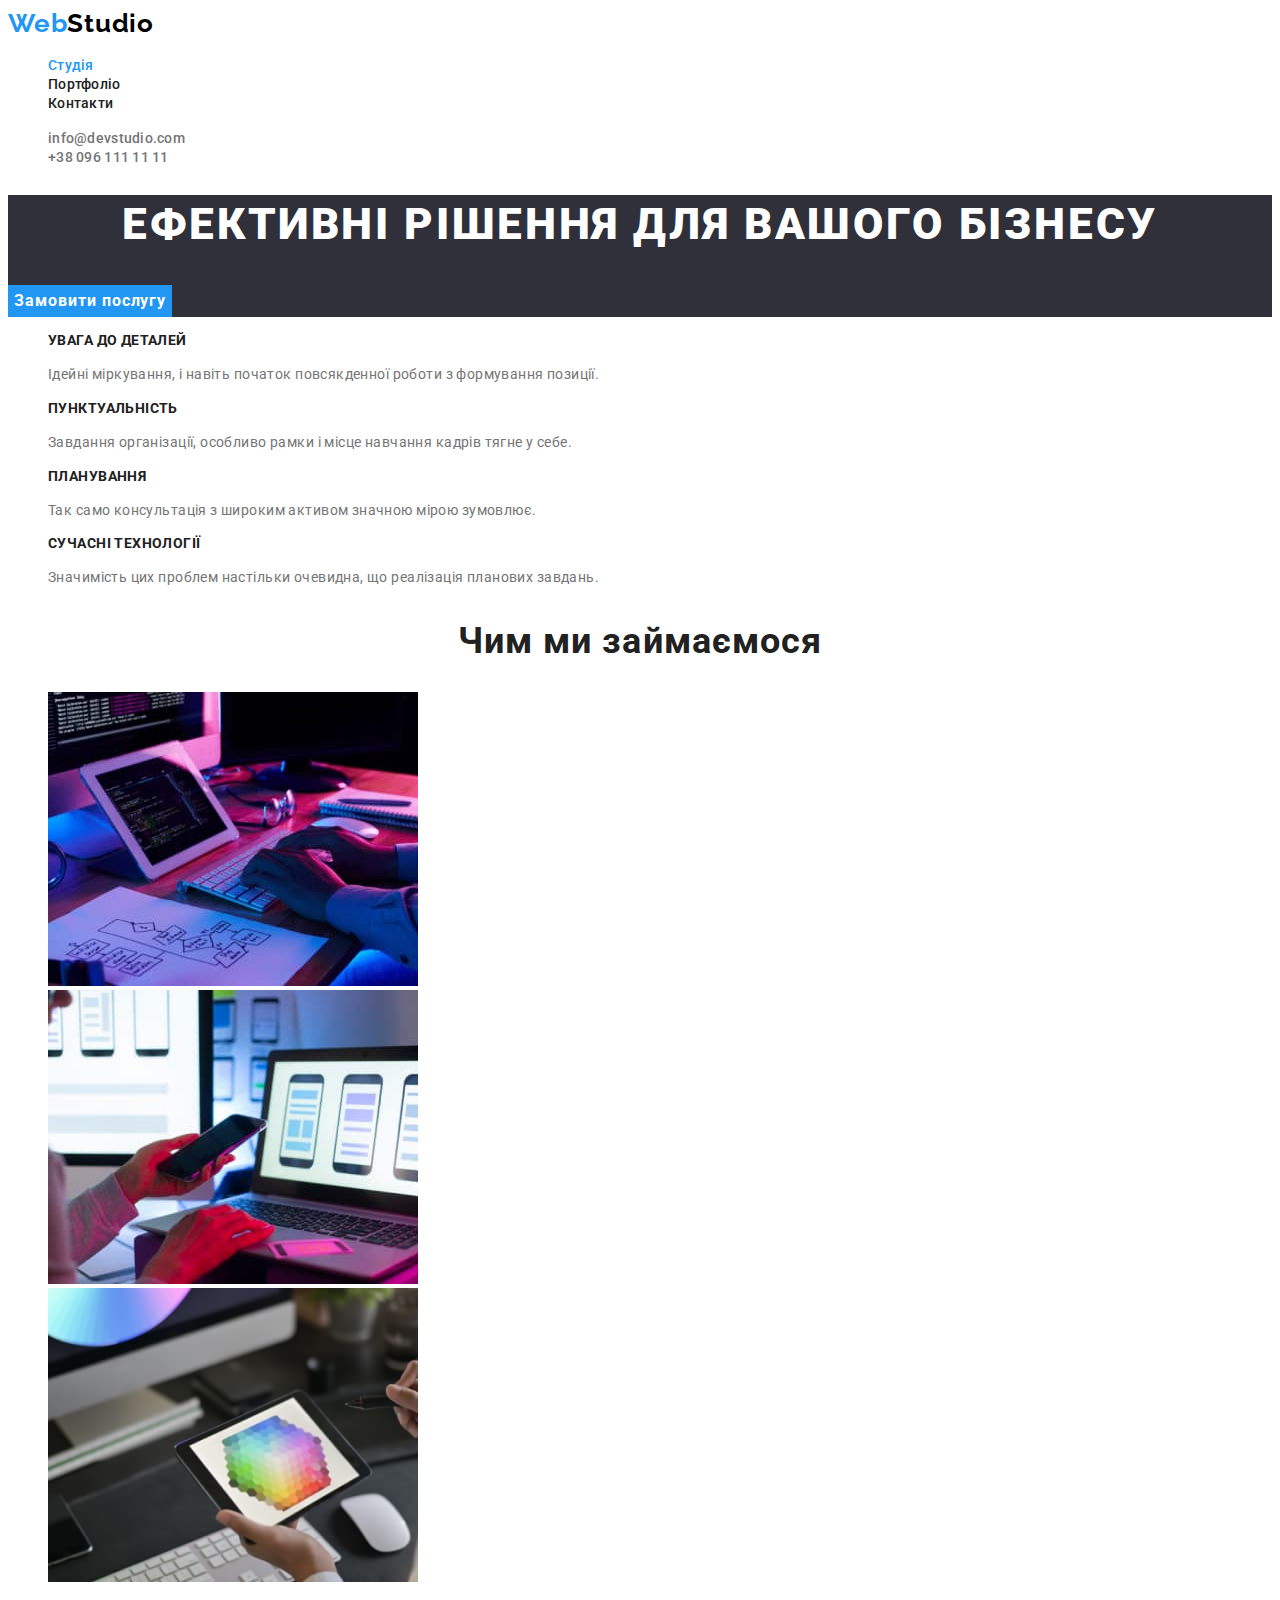
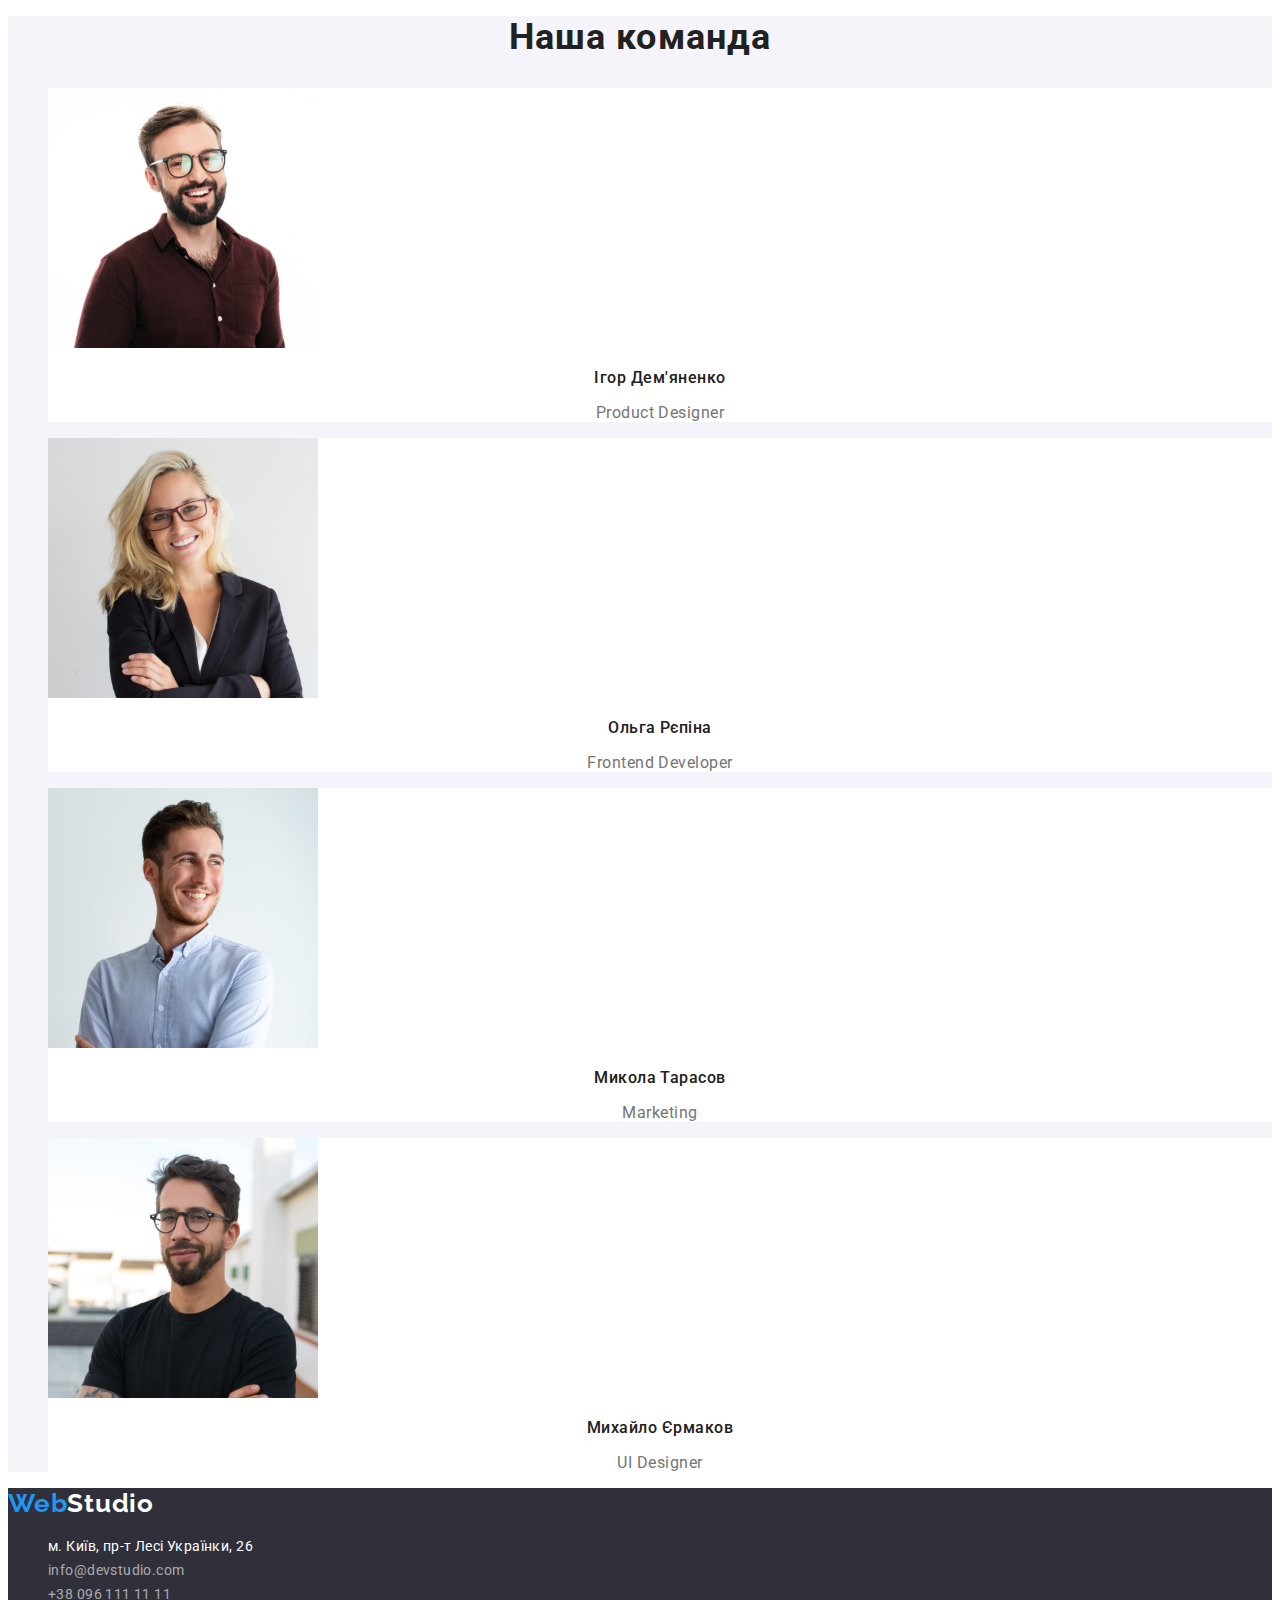
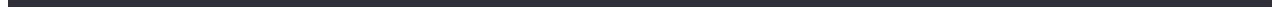
==== index.html @ 20805ba6 "Initial commit" ====
<!DOCTYPE html>
<html lang="uk">
  <head>
    <meta charset="UTF-8" />
    <meta http-equiv="X-UA-Compatible" content="IE=edge" />
    <meta name="viewport" content="width=device-width, initial-scale=1.0" />
    <title>WebStudio Головна</title>
    <link rel="preconnect" href="https://fonts.googleapis.com">
    <link rel="preconnect" href="https://fonts.gstatic.com" crossorigin>
    <link href="https://fonts.googleapis.com/css2?family=Raleway:wght@700&family=Roboto:wght@400;500;700;900&display=swap" rel="stylesheet">
    <link rel="stylesheet" href="./css/styles.css" />
  </head>

  <body class="body">
    <header>
      <nav>
        <a href="./index.html" class="logo"> Web<span class="logo-span">Studio</span> </a>

        <ul class="header-nav">
          <li ><a class="current" href="./index.html" >Студія</a></li>
          <li><a href="./portfolio.html" >Портфоліо</a></li>
          <li><a href="#" >Контакти</a></li>
        </ul>
      </nav>

      <ul class="header-contacts">
        <li><a href="mailto:info@devstudio.com">info@devstudio.com</a></li>
        <li><a href="tel:+380961111111">+38 096 111 11 11</a></li>
      </ul>
    </header>

    <main>
      <section class="hero">
        <h1 class="hero-title">Ефективні рішення для вашого бізнесу</h1>
        <button type="button" class="hero-button">Замовити послугу</button>
      </section>

      <section>
        <h2 class="visually-hidden" >Наші переваги</h2>
        <ul>
          <li>
            <h3 class="adventages-titles">Увага до деталей</h3>
            <p class="advantages-text">
              Ідейні міркування, і навіть початок повсякденної роботи з
              формування позиції.
            </p>
          </li>
          <li>
            <h3 class="adventages-titles">Пунктуальність</h3>
            <p class="advantages-text">
              Завдання організації, особливо рамки і місце навчання кадрів тягне
              у себе.
            </p>
          </li>
          <li>
            <h3 class="adventages-titles">Планування</h3>
            <p class="advantages-text">
              Так само консультація з широким активом значною мірою зумовлює.
            </p>
          </li>
          <li>
            <h3 class="adventages-titles">Сучасні технології</h3>
            <p class="advantages-text">
              Значимість цих проблем настільки очевидна, що реалізація планових
              завдань.
            </p>
          </li>
        </ul>
      </section>

      <section>
        <h2 class="sections-title">Чим ми займаємося</h2>
        <ul>
          <li>
            <img
              src="./img/box1.jpg"
              alt="Людина працює за комп'ютером"
              width="370"
            />
          </li>
          <li>
            <img
              src="./img/box2.jpg"
              alt="Людина тримає смартфон"
              width="370"
            />
          </li>
          <li>
            <img src="./img/box3.jpg" alt="Людина тримає планшет" width="370" />
          </li>
        </ul>
      </section>

      <section class="our-team">
        <h2 class="sections-title">Наша команда</h2>
        <ul>
          <li class="our-team-items">
            <img src="./img/img(1).jpg" alt="Ігор Дем'яненко" width="270" />
            <h3 class="our-team-names">Ігор Дем'яненко</h3>
            <p class="team-position">Product Designer</p>
          </li>
          <li class="our-team-items">
            <img src="./img/img(2).jpg" alt="Ольга Рєпіна" width="270" />
            <h3 class="our-team-names">Ольга Рєпіна</h3>
            <p class="team-position">Frontend Developer</p>
          </li>
          <li class="our-team-items">
            <img src="./img/img(3).jpg" alt="Микола Тарасов" width="270" />
            <h3 class="our-team-names">Микола Тарасов</h3>
            <p class="team-position">Marketing</p>
          </li>
          <li class="our-team-items">
            <img src="./img/img(4).jpg" alt="Михайло Єрмаков" width="270" />
            <h3 class="our-team-names">Михайло Єрмаков</h3>
            <p class="team-position">UI Designer</p>
          </li>
        </ul>
      </section>
    </main>

    <footer class="footer">
      <a href="./index.html" class="logo"> Web<span class="logo-footer">Studio</span> </a>
      <address>
        <ul>
          <li>
            <a class="adress"
              href="https://goo.gl/maps/CPtrU1FHBa2aNyZL9"
              target="_blank"
              rel="noopener noreferrer nofollow"
              >м. Київ, пр-т Лесі Українки, 26</a
            >
          </li>
          <li><a class="footer-contacts" href="mailto:info@devstudio.com">info@devstudio.com</a></li>
          <li><a class="footer-contacts" href="tel:+380961111111">+38 096 111 11 11</a></li>
        </ul>
      </address>
    </footer>
  </body>
</html>
---- css/styles.css ----
/* home page */

:root {
    --primary-text-color: #212121;
    --secondary-text-color: #757575;
    --light-text-color: #FFFFFF;
    --accent-color: #2196F3; 
    --background-page-color: #FFFFFF;
    --team-background-color: #F5F4FA;
    --footer-contacts-color: #FFFFFF99;
    --portfolio-buttons-bg-color: #F5F4FA;
}

.body {
    color: var(--primary-text-color);
    background-color: var(--background-page-color);
    font-family: 'Roboto', sans-serif;
}

ul {
    list-style: none;
}


/* header */

.logo {
    color: #2196F3;
    text-decoration: none;
    font-family: 'Raleway', sans-serif;
    font-style: normal;
    font-weight: 700;
    font-size: 26px;
    line-height: 1.19;
    letter-spacing: 0.03em;
}

.logo-span {
    color: #000000;
}

.header-nav a {
    color: var(--primary-text-color);
    text-decoration: none;
    font-weight: 500;
    font-size: 14px;
    line-height: 1.14;
    letter-spacing: 0.02em;
}

.header-nav .current {
    color: var(--accent-color)
}

.header-nav a:hover, .header-nav a:focus {
    color: var(--accent-color);
}

.header-contacts a {
    color: var(--secondary-text-color);
    text-decoration: none;
    font-weight: 500;
    font-size: 14px;
    line-height: 1.14;
    letter-spacing: 0.02em;
}

.header-contacts a:hover, .header-contacts a:focus {
    color: var(--accent-color);
}



/* main */

.hero {
background-color: #2F303A;
}

.hero-title {
    color: var(--light-text-color);
    font-weight: 900;
    font-size: 44px;
    line-height: 1.36;
    text-align: center;
    letter-spacing: 0.06em;
    text-transform: uppercase;
}

.hero-button {
    color: var(--light-text-color);
    background-color: var(--accent-color);
    font-family: inherit;
    font-weight: 700;
    font-size: 16px;
    line-height: 1.88;    
    letter-spacing: 0.06em;
    border: none;
    cursor: pointer
}

.visually-hidden {
    position: absolute;
    white-space: nowrap;
    width: 1px;
    height: 1px;
    overflow: hidden;
    border: 0;
    padding: 0;
    clip: rect(0 0 0 0);
    clip-path: inset(50%);
    margin: -1px;
}

.adventages-titles {
    font-weight: 700;
    font-size: 14px;
    line-height: 1.14;
    letter-spacing: 0.03em;
    text-transform: uppercase;
}

.advantages-text {
    color: var(--secondary-text-color);
    font-size: 14px;
    line-height: 1.71;
    letter-spacing: 0.03em;
}

.sections-title {
    font-size: 36px;
    line-height: 1.17;
    text-align: center;
    letter-spacing: 0.03em;
}

.our-team {
    background-color: var(--team-background-color);
}

.our-team-items {
    background: var(--background-page-color);
}

.our-team-names {
    font-weight: 500;
    font-size: 16px;
    line-height: 1.19;
    text-align: center;
    letter-spacing: 0.03em;
}

.team-position {
    color: var(--secondary-text-color);
    font-size: 16px;
    line-height: 1.19;
    text-align: center;
    letter-spacing: 0.03em;
}



/* footer */

.footer {
    background-color: #2F303A;
}

.logo-footer {
    color: #FFFFFF;
}

.adress {
    color: var(--light-text-color);
    text-decoration: none;
    font-style: normal;
    font-size: 14px;
    line-height: 1.71;
    letter-spacing: 0.03em;
}

.adress:hover, .adress:focus {
    color: var(--accent-color);
}

.footer-contacts {
    color: var(--footer-contacts-color);
    text-decoration: none;
    font-style: normal;
    font-size: 14px;
    line-height: 1.71;
    letter-spacing: 0.03em;
}

.footer-contacts:hover, .footer-contacts:focus {
    color: var(--accent-color);
}


/* portfolio page */

.portfolio-buttons {
    background-color: var(--portfolio-buttons-bg-color);
    color: var(--primary-text-color);
    font-family: inherit; 
    font-style: normal;
    font-weight: 500;
    font-size: 16px;
    line-height: 1.63;
    letter-spacing: 0.03em;
    border: none;
    cursor: pointer
}

.portfolio-buttons:hover {
    background-color: var(--accent-color);
    color: var(--light-text-color);
}


.portfolio-examples-title {
    font-size: 18px;
    line-height: 2;
    letter-spacing: 0.06em;
}

.portfolio-examples-text {
    color: var(--secondary-text-color);
    font-size: 16px;
    line-height: 1.88;
    letter-spacing: 0.03em;
}
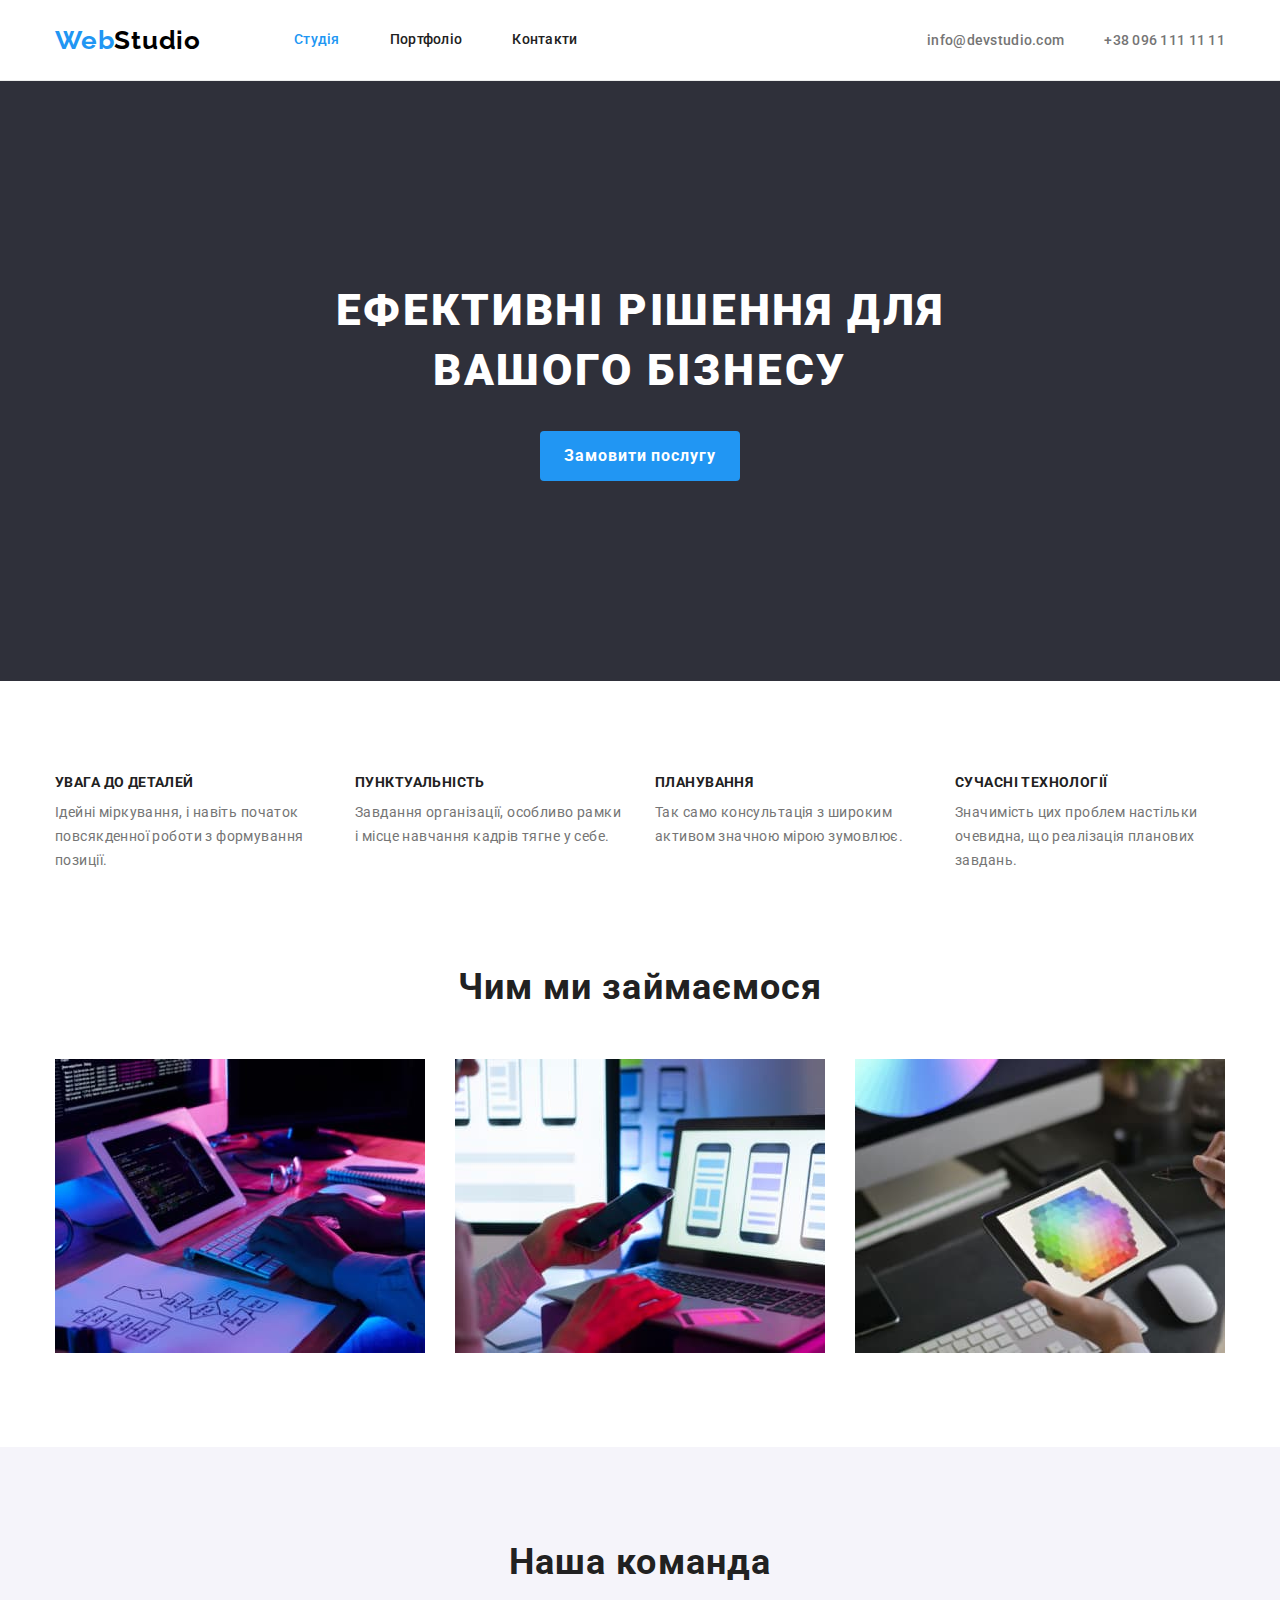
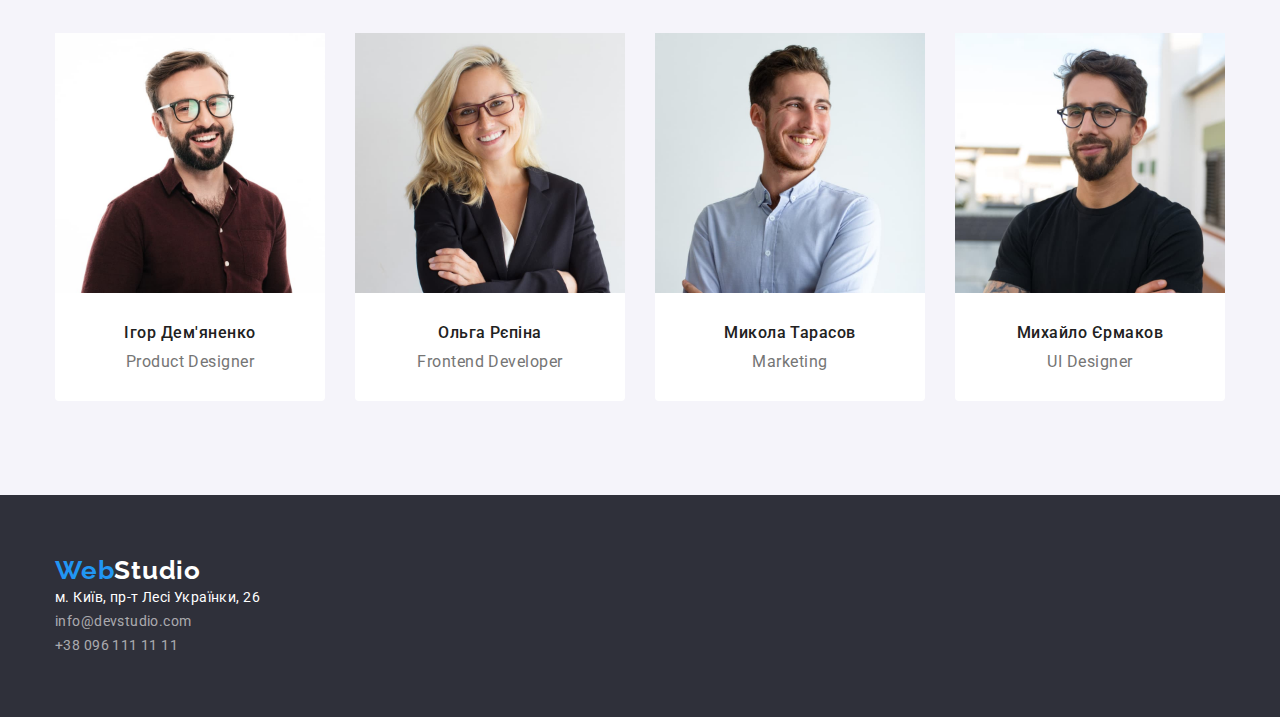
==== commit 7054935f: "Додає стилі ДЗ-3" ====
--- a/index.html
+++ b/index.html
@@ -8,57 +8,63 @@
     <link rel="preconnect" href="https://fonts.googleapis.com">
     <link rel="preconnect" href="https://fonts.gstatic.com" crossorigin>
     <link href="https://fonts.googleapis.com/css2?family=Raleway:wght@700&family=Roboto:wght@400;500;700;900&display=swap" rel="stylesheet">
+    <link rel="stylesheet" href="https://cdnjs.cloudflare.com/ajax/libs/modern-normalize/1.1.0/modern-normalize.min.css">
     <link rel="stylesheet" href="./css/styles.css" />
   </head>
 
   <body class="body">
-    <header>
-      <nav>
-        <a href="./index.html" class="logo"> Web<span class="logo-span">Studio</span> </a>
+    <header class="header">
+      <div class="container header-list">
+        <nav class="main-nav">
+          <a href="./index.html" class="logo"> Web<span class="logo-span">Studio</span> </a>
 
-        <ul class="header-nav">
-          <li ><a class="current" href="./index.html" >Студія</a></li>
-          <li><a href="./portfolio.html" >Портфоліо</a></li>
-          <li><a href="#" >Контакти</a></li>
+          <ul class="header-nav">
+            <li class="header-nav-items"><a class="header-nav-link current" href="./index.html" >Студія</a></li>
+            <li class="header-nav-items"><a class="header-nav-link " href="./portfolio.html" >Портфоліо</a></li>
+            <li class="header-nav-items"><a class="header-nav-link" href="#" >Контакти</a></li>
+          </ul>
+        </nav>
+
+        <ul class="header-contacts">
+          <li class="header-contacts-items" ><a href="mailto:info@devstudio.com">info@devstudio.com</a></li>
+          <li class="header-contacts-items" ><a href="tel:+380961111111">+38 096 111 11 11</a></li>
         </ul>
-      </nav>
-
-      <ul class="header-contacts">
-        <li><a href="mailto:info@devstudio.com">info@devstudio.com</a></li>
-        <li><a href="tel:+380961111111">+38 096 111 11 11</a></li>
-      </ul>
+      </div>
     </header>
 
     <main>
       <section class="hero">
-        <h1 class="hero-title">Ефективні рішення для вашого бізнесу</h1>
-        <button type="button" class="hero-button">Замовити послугу</button>
+        <div>
+          <h1 class="hero-title">Ефективні рішення для вашого бізнесу</h1>
+          <button type="button" class="hero-button">Замовити послугу</button>
+        </div>
       </section>
 
-      <section>
-        <h2 class="visually-hidden" >Наші переваги</h2>
-        <ul>
-          <li>
+      <section class="section">
+        <div class="container">
+         <h2 class="visually-hidden" >Наші переваги</h2>
+        <ul class="adventages-list">
+          <li class="adventages-items" >
             <h3 class="adventages-titles">Увага до деталей</h3>
             <p class="advantages-text">
               Ідейні міркування, і навіть початок повсякденної роботи з
               формування позиції.
             </p>
           </li>
-          <li>
+          <li class="adventages-items">
             <h3 class="adventages-titles">Пунктуальність</h3>
             <p class="advantages-text">
               Завдання організації, особливо рамки і місце навчання кадрів тягне
               у себе.
             </p>
           </li>
-          <li>
+          <li class="adventages-items" >
             <h3 class="adventages-titles">Планування</h3>
             <p class="advantages-text">
               Так само консультація з широким активом значною мірою зумовлює.
             </p>
           </li>
-          <li>
+          <li class="adventages-items" >
             <h3 class="adventages-titles">Сучасні технології</h3>
             <p class="advantages-text">
               Значимість цих проблем настільки очевидна, що реалізація планових
@@ -66,62 +72,76 @@
             </p>
           </li>
         </ul>
+        </div>
       </section>
 
-      <section>
-        <h2 class="sections-title">Чим ми займаємося</h2>
-        <ul>
-          <li>
+      <section class="our-specialization section">
+        <div class="container">
+         <h2 class="sections-title">Чим ми займаємося</h2>
+        <ul class="specialization-list">
+          <li class="specialization-items">
             <img
               src="./img/box1.jpg"
               alt="Людина працює за комп'ютером"
               width="370"
             />
           </li>
-          <li>
+          <li class="specialization-items">
             <img
               src="./img/box2.jpg"
               alt="Людина тримає смартфон"
               width="370"
             />
           </li>
-          <li>
+          <li class="specialization-items">
             <img src="./img/box3.jpg" alt="Людина тримає планшет" width="370" />
           </li>
         </ul>
+        </div>
       </section>
 
-      <section class="our-team">
-        <h2 class="sections-title">Наша команда</h2>
-        <ul>
+      <section class="our-team section">
+        <div class="container">
+         <h2 class="sections-title">Наша команда</h2>
+        <ul class="our-team-list">
           <li class="our-team-items">
-            <img src="./img/img(1).jpg" alt="Ігор Дем'яненко" width="270" />
-            <h3 class="our-team-names">Ігор Дем'яненко</h3>
-            <p class="team-position">Product Designer</p>
+            <img class="our-team-photo" src="./img/img(1).jpg" alt="Ігор Дем'яненко" width="270" />
+            <div class="our-team-card">
+              <h3 class="our-team-names">Ігор Дем'яненко</h3>
+              <p class="team-position">Product Designer</p>
+            </div>
           </li>
           <li class="our-team-items">
-            <img src="./img/img(2).jpg" alt="Ольга Рєпіна" width="270" />
-            <h3 class="our-team-names">Ольга Рєпіна</h3>
-            <p class="team-position">Frontend Developer</p>
+            <img class="our-team-photo" src="./img/img(2).jpg" alt="Ольга Рєпіна" width="270" />
+            <div class="our-team-card">
+              <h3 class="our-team-names">Ольга Рєпіна</h3>
+              <p class="team-position">Frontend Developer</p>
+            </div>
           </li>
           <li class="our-team-items">
-            <img src="./img/img(3).jpg" alt="Микола Тарасов" width="270" />
-            <h3 class="our-team-names">Микола Тарасов</h3>
-            <p class="team-position">Marketing</p>
+            <img class="our-team-photo" src="./img/img(3).jpg" alt="Микола Тарасов" width="270" />
+            <div class="our-team-card">
+             <h3 class="our-team-names">Микола Тарасов</h3>
+             <p class="team-position">Marketing</p>
+            </div>
           </li>
           <li class="our-team-items">
-            <img src="./img/img(4).jpg" alt="Михайло Єрмаков" width="270" />
-            <h3 class="our-team-names">Михайло Єрмаков</h3>
-            <p class="team-position">UI Designer</p>
+            <img class="our-team-photo" src="./img/img(4).jpg" alt="Михайло Єрмаков" width="270" />
+            <div class="our-team-card">
+             <h3 class="our-team-names">Михайло Єрмаков</h3>
+             <p class="team-position">UI Designer</p>
+            </div>
           </li>
         </ul>
+        </div>
       </section>
     </main>
 
     <footer class="footer">
-      <a href="./index.html" class="logo"> Web<span class="logo-footer">Studio</span> </a>
-      <address>
-        <ul>
+      <div class="container">
+       <a href="./index.html" class="logo"> Web<span class="logo-footer">Studio</span> </a>
+       <address>
+        <ul class="footer-adress-list">
           <li>
             <a class="adress"
               href="https://goo.gl/maps/CPtrU1FHBa2aNyZL9"
@@ -133,7 +153,8 @@
           <li><a class="footer-contacts" href="mailto:info@devstudio.com">info@devstudio.com</a></li>
           <li><a class="footer-contacts" href="tel:+380961111111">+38 096 111 11 11</a></li>
         </ul>
-      </address>
+       </address>
+      </div>
     </footer>
   </body>
 </html>
--- a/css/styles.css
+++ b/css/styles.css
@@ -22,10 +22,42 @@
     list-style: none;
 }
 
+img {
+    display: block;
+    max-width: 100%;
+    height: auto;
+}
+
+.container {
+    width: 1200px;
+    margin: 0 auto;
+    
+    padding-left: 15px;
+    padding-right: 15px;
+}
+
 
 /* header */
 
+.header {
+    border-bottom-width: 1px;
+    border-bottom-style: solid;
+    border-bottom-color:#ECECEC;
+}
+
+.header-list {
+    display: flex;
+    align-items: center;
+}
+
+.main-nav {
+    display: flex;
+    align-items: center;
+}
+
 .logo {
+    margin-right: 93px;
+    
     color: #2196F3;
     text-decoration: none;
     font-family: 'Raleway', sans-serif;
@@ -40,6 +72,26 @@
     color: #000000;
 }
 
+.header-nav {
+    display: flex;
+    margin: 0px;
+    padding: 0px;
+}
+
+.header-nav-items {
+    margin-right: 50px;
+}
+
+.header-nav-items:last-child {
+    margin-right: 0px;
+}
+
+.header-nav-link {
+    display: block;
+    padding-top: 32px;
+    padding-bottom: 32px;
+}
+
 .header-nav a {
     color: var(--primary-text-color);
     text-decoration: none;
@@ -57,6 +109,20 @@
     color: var(--accent-color);
 }
 
+.header-contacts {
+    display: flex;
+    margin: 0px 0px 0px auto;
+    padding: 0px;
+}
+
+.header-contacts-items {
+    margin-right: 40px;
+}
+
+.header-contacts-items:last-child {
+    margin-right: 0px;
+}
+
 .header-contacts a {
     color: var(--secondary-text-color);
     text-decoration: none;
@@ -75,20 +141,32 @@
 /* main */
 
 .hero {
-background-color: #2F303A;
+   background-color: #2F303A;
+   padding-top: 200px;
+   padding-bottom: 200px;
+   text-align: center;
 }
 
 .hero-title {
+    margin-top: 0px;
+    margin-right: auto;
+    margin-left: auto;
+    margin-bottom: 30px;
+    padding: 0px;
+    width: 696px;
+    
     color: var(--light-text-color);
     font-weight: 900;
     font-size: 44px;
     line-height: 1.36;
-    text-align: center;
     letter-spacing: 0.06em;
     text-transform: uppercase;
 }
 
 .hero-button {
+    padding: 10px 24px;
+    min-width: 200px;
+    
     color: var(--light-text-color);
     background-color: var(--accent-color);
     font-family: inherit;
@@ -97,10 +175,18 @@
     line-height: 1.88;    
     letter-spacing: 0.06em;
     border: none;
-    cursor: pointer
+    cursor: pointer;
+    border-radius: 4px;
+}
+
+.section {
+    padding-top: 94px;
+    padding-bottom: 94px;
 }
 
 .visually-hidden {
+    margin: -1px;
+    
     position: absolute;
     white-space: nowrap;
     width: 1px;
@@ -110,10 +196,27 @@
     padding: 0;
     clip: rect(0 0 0 0);
     clip-path: inset(50%);
-    margin: -1px;
+}
+
+.adventages-list {
+    display: flex;
+    margin: 0px;
+    padding: 0px;
+}
+
+.adventages-items {
+    width: 270px;
+    margin-right: 30px;
+}
+
+.adventages-items:last-child {
+    margin-right: 0px;
 }
 
 .adventages-titles {
+    margin-top: 0px;
+    margin-bottom: 10px;
+    
     font-weight: 700;
     font-size: 14px;
     line-height: 1.14;
@@ -122,28 +225,75 @@
 }
 
 .advantages-text {
+    margin: 0px;
+    
     color: var(--secondary-text-color);
     font-size: 14px;
     line-height: 1.71;
     letter-spacing: 0.03em;
 }
 
+.our-specialization {
+    padding-top: 0px;
+}
+
 .sections-title {
+    margin-top: 0px;
+    margin-bottom: 50px;
+    
     font-size: 36px;
     line-height: 1.17;
     text-align: center;
     letter-spacing: 0.03em;
 }
 
+.specialization-list {
+    display: flex;
+    margin: 0px;
+    padding: 0px;
+}
+
+.specialization-items {
+    margin-right: 30px;
+}
+
+.specialization-items:last-child {
+    margin-right: 0px;
+}
+
+
 .our-team {
     background-color: var(--team-background-color);
 }
 
+.our-team-list {
+    display: flex;
+    margin: 0px;
+    padding: 0px;
+}
+
 .our-team-items {
     background: var(--background-page-color);
+    width: 270px;
+    margin-right: 30px; 
+    
+    border-bottom-right-radius: 4px;
+    border-bottom-left-radius: 4px;
+}
+
+.our-team-items:last-child {
+    margin-right: 0px;
+}
+
+.our-team-card {
+    padding-top: 30px;
+    padding-bottom: 30px;
 }
 
 .our-team-names {
+    margin-top: 0px;
+    margin-bottom: 10px;
+    
     font-weight: 500;
     font-size: 16px;
     line-height: 1.19;
@@ -152,6 +302,8 @@
 }
 
 .team-position {
+    margin: 0px;
+    
     color: var(--secondary-text-color);
     font-size: 16px;
     line-height: 1.19;
@@ -164,11 +316,19 @@
 /* footer */
 
 .footer {
+    padding-top: 60px;
+    padding-bottom: 60px;
+    
     background-color: #2F303A;
 }
 
 .logo-footer {
     color: #FFFFFF;
+}
+
+.footer-adress-list {
+    margin: 0px;
+    padding: 0px;
 }
 
 .adress {
@@ -200,17 +360,41 @@
 
 /* portfolio page */
 
+
+.portfolio-section {
+    padding-top: 100px;
+}
+
+.portfolio-buttons-list {
+    display: flex;
+    margin: 0px 0px 56px 0px;
+    padding: 0px;
+    justify-content:center
+}
+
+.portfolio-buttons-items {
+    margin-right: 8px;
+}
+
+.portfolio-buttons-items:last-child {
+    margin-right: 0px;
+}
+
 .portfolio-buttons {
+    padding: 6px 22px;
+    min-width: 67px;
+
     background-color: var(--portfolio-buttons-bg-color);
     color: var(--primary-text-color);
-    font-family: inherit; 
+    font-family: inherit;
     font-style: normal;
     font-weight: 500;
     font-size: 16px;
     line-height: 1.63;
     letter-spacing: 0.03em;
     border: none;
-    cursor: pointer
+    cursor: pointer;
+    border-radius: 4px;
 }
 
 .portfolio-buttons:hover {
@@ -218,14 +402,48 @@
     color: var(--light-text-color);
 }
 
+.portfolio-examples {
+    display: flex;
+    flex-wrap: wrap;
+    margin: 0px;
+    padding: 0px;
+}
+
+.portfolio-examples-items {
+    margin-right: 30px;
+    margin-bottom: 30px;
+    padding-bottom: 20px;
+    width: 370px;
+}
+
+.portfolio-examples-items:nth-child(3n) {
+    margin-right: 0px;
+}
+
+.portfolio-examples-items:nth-last-child(-n + 3) {
+    margin-bottom: 0px;
+}
+
+.portfolio-examples-card {
+    padding: 20px 24px;
+    border-right: 1px solid #EEEEEE;
+    border-bottom: 1px solid #EEEEEE;
+    border-left: 1px solid #EEEEEE;
+}
 
 .portfolio-examples-title {
+    margin-top: 0px;
+    margin-bottom: 4px;
+    
     font-size: 18px;
     line-height: 2;
     letter-spacing: 0.06em;
 }
 
 .portfolio-examples-text {
+    margin-top: 0px;
+    margin-bottom: 0px;
+    
     color: var(--secondary-text-color);
     font-size: 16px;
     line-height: 1.88;
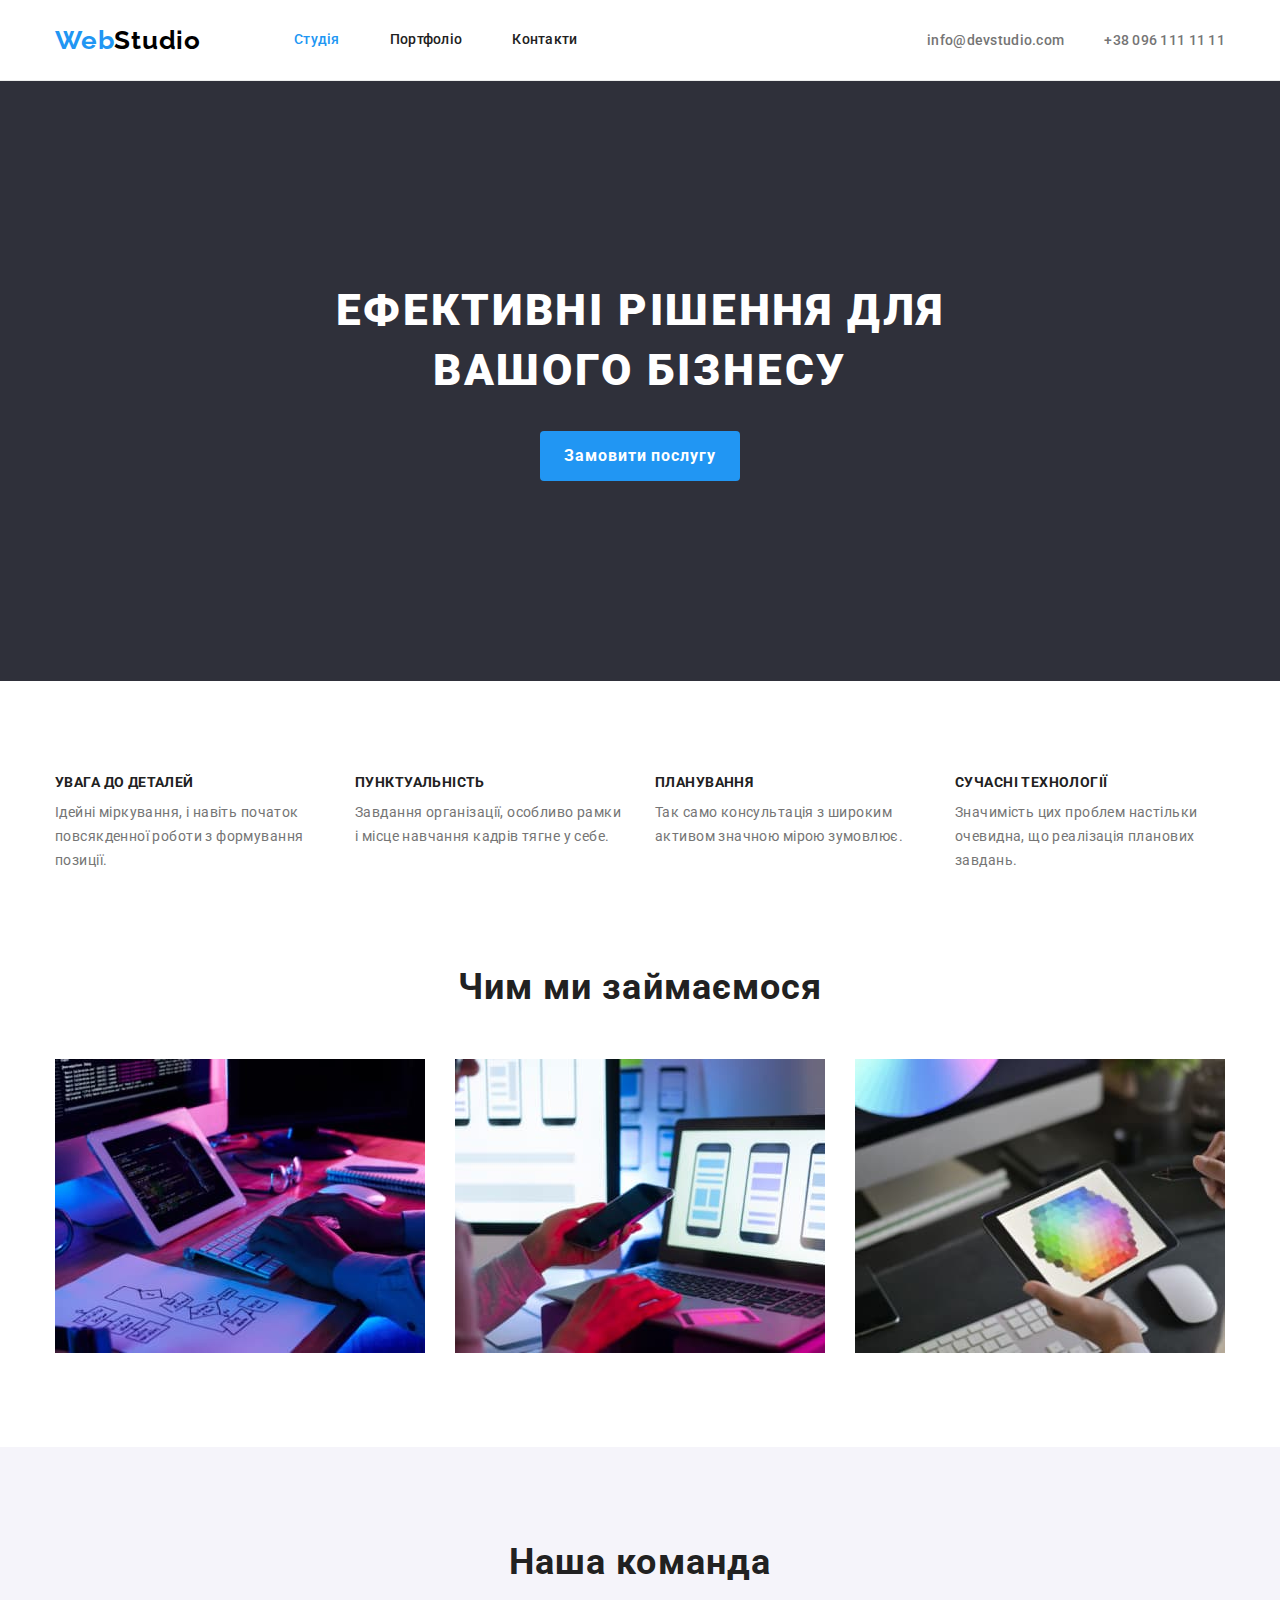
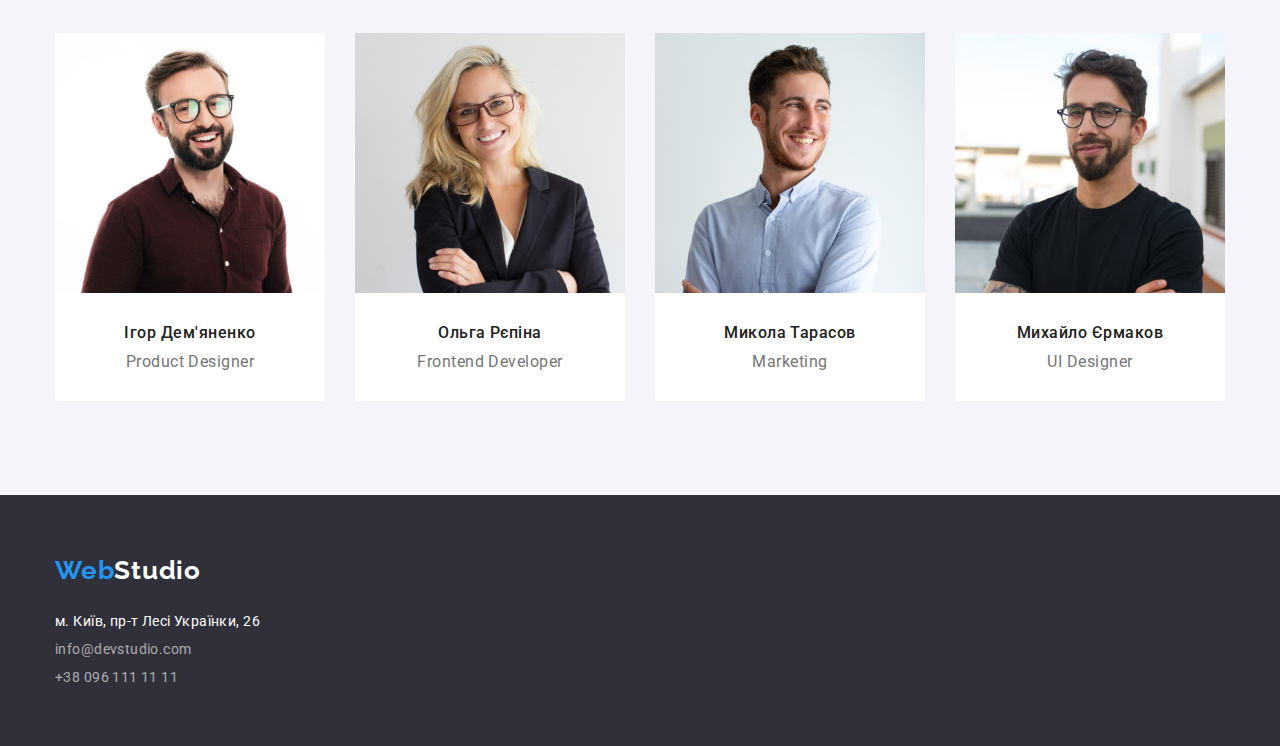
==== commit ab5756dd: "Додає стилі портфоліо-2 ДЗ-3" ====
--- a/index.html
+++ b/index.html
@@ -139,7 +139,7 @@
 
     <footer class="footer">
       <div class="container">
-       <a href="./index.html" class="logo"> Web<span class="logo-footer">Studio</span> </a>
+       <a href="./index.html" class="logo-footer"> Web<span class="logo-footer-span">Studio</span> </a>
        <address>
         <ul class="footer-adress-list">
           <li>
@@ -151,7 +151,7 @@
             >
           </li>
           <li><a class="footer-contacts" href="mailto:info@devstudio.com">info@devstudio.com</a></li>
-          <li><a class="footer-contacts" href="tel:+380961111111">+38 096 111 11 11</a></li>
+          <li><a class="footer-phone" href="tel:+380961111111">+38 096 111 11 11</a></li>
         </ul>
        </address>
       </div>
--- a/css/styles.css
+++ b/css/styles.css
@@ -323,6 +323,20 @@
 }
 
 .logo-footer {
+    display: block;
+    margin-bottom: 28px;
+    
+    color: #2196F3;
+    text-decoration: none;
+    font-family: 'Raleway', sans-serif;
+    font-style: normal;
+    font-weight: 700;
+    font-size: 26px;
+    line-height: 1.19;
+    letter-spacing: 0.03em;
+}
+
+.logo-footer-span {
     color: #FFFFFF;
 }
 
@@ -332,11 +346,13 @@
 }
 
 .adress {
+    display: block;
+    margin-bottom: 12px;
     color: var(--light-text-color);
     text-decoration: none;
     font-style: normal;
     font-size: 14px;
-    line-height: 1.71;
+    line-height: 1.14;
     letter-spacing: 0.03em;
 }
 
@@ -345,11 +361,13 @@
 }
 
 .footer-contacts {
+    display: block;
+    margin-bottom: 12px;
     color: var(--footer-contacts-color);
     text-decoration: none;
     font-style: normal;
     font-size: 14px;
-    line-height: 1.71;
+    line-height: 1.14;
     letter-spacing: 0.03em;
 }
 
@@ -357,13 +375,23 @@
     color: var(--accent-color);
 }
 
+.footer-phone {
+    display: block;
+    color: var(--footer-contacts-color);
+    text-decoration: none;
+    font-style: normal;
+    font-size: 14px;
+    line-height: 1.14;
+    letter-spacing: 0.03em;
+}
+
+.footer-phone:hover,
+.footer-phone:focus {
+    color: var(--accent-color);
+}
 
 /* portfolio page */
 
-
-.portfolio-section {
-    padding-top: 100px;
-}
 
 .portfolio-buttons-list {
     display: flex;
@@ -412,7 +440,6 @@
 .portfolio-examples-items {
     margin-right: 30px;
     margin-bottom: 30px;
-    padding-bottom: 20px;
     width: 370px;
 }
 
